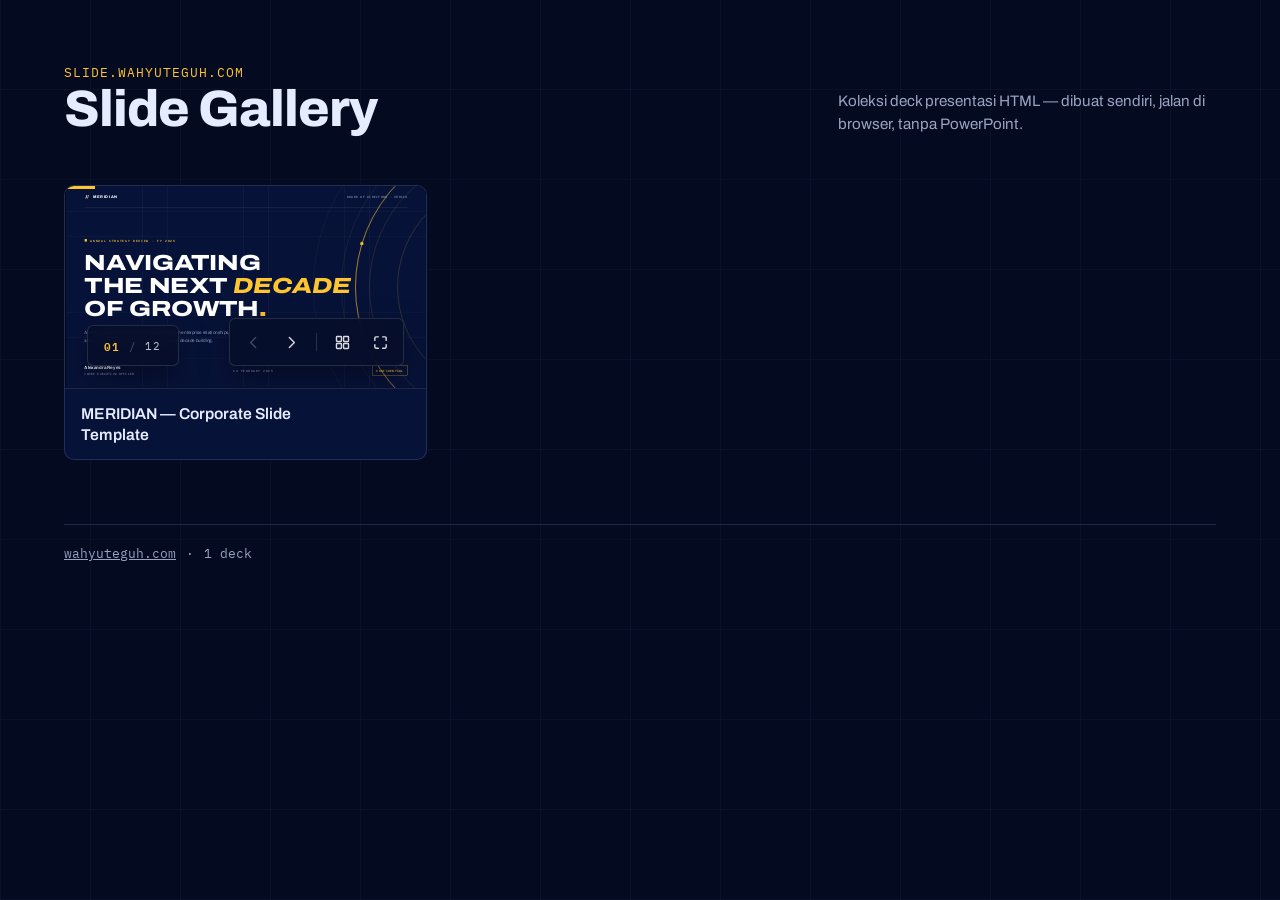
==== index.html @ 5e8fe519 "feat: add slide gallery with live iframe preview + manifest builder" ====
<!DOCTYPE html>
<html lang="id">
<head>
<meta charset="UTF-8">
<meta name="viewport" content="width=device-width, initial-scale=1.0">
<title>Slide Gallery — Wahyu Teguh</title>
<meta name="description" content="Galeri deck presentasi HTML oleh Wahyu Teguh.">
<link rel="icon" href="data:image/svg+xml,<svg xmlns='http://www.w3.org/2000/svg' viewBox='0 0 100 100'><rect width='100' height='100' rx='20' fill='%23040A20'/><rect x='18' y='26' width='64' height='40' rx='4' fill='none' stroke='%23FFC531' stroke-width='7'/><rect x='44' y='70' width='12' height='12' fill='%23FFC531'/></svg>">
<link rel="preconnect" href="https://fonts.googleapis.com">
<link rel="preconnect" href="https://fonts.gstatic.com" crossorigin>
<link href="https://fonts.googleapis.com/css2?family=Archivo:wght@400;600;800&family=IBM+Plex+Mono:wght@400;500&display=swap" rel="stylesheet">
<link rel="stylesheet" href="style.css">
<script src="gallery.js" defer></script>
</head>
<body>
<header class="head">
  <div>
    <p class="kicker">slide.wahyuteguh.com</p>
    <h1>Slide Gallery</h1>
  </div>
  <p class="sub">Koleksi deck presentasi HTML — dibuat sendiri, jalan di browser, tanpa PowerPoint.</p>
</header>

<main id="grid" class="grid" aria-live="polite"></main>

<p id="empty" class="empty" hidden>Belum ada deck. Taruh file di folder <code>decks/&lt;slug&gt;/index.html</code>, lalu jalankan <code>node tools/build-manifest.mjs</code>.</p>

<footer class="foot">
  <a href="https://wahyuteguh.com">wahyuteguh.com</a>
  <span>·</span>
  <span id="count"></span>
</footer>
</body>
</html>
---- style.css ----
:root {
  --navy-950: #040a20;
  --navy-900: #071238;
  --gold: #ffc531;
  --text: #e6ecff;
  --muted: #9aa3c0;
  --line: rgba(170, 190, 255, 0.16);
  --sans: 'Archivo', 'Helvetica Neue', Helvetica, sans-serif;
  --mono: 'IBM Plex Mono', ui-monospace, monospace;
}
* { margin: 0; padding: 0; box-sizing: border-box; }
body {
  min-height: 100vh;
  background:
    repeating-linear-gradient(0deg, rgba(160, 180, 255, 0.04) 0 1px, transparent 1px 90px),
    repeating-linear-gradient(90deg, rgba(160, 180, 255, 0.04) 0 1px, transparent 1px 90px),
    var(--navy-950);
  color: var(--text);
  font-family: var(--sans);
  padding: clamp(24px, 5vw, 64px);
}
.head {
  display: flex;
  flex-wrap: wrap;
  align-items: flex-end;
  justify-content: space-between;
  gap: 16px;
  margin-bottom: clamp(28px, 4vw, 48px);
}
.kicker {
  font-family: var(--mono);
  font-size: 0.8rem;
  color: var(--gold);
  letter-spacing: 0.08em;
  text-transform: uppercase;
}
h1 { font-size: clamp(2rem, 5vw, 3.2rem); font-weight: 800; letter-spacing: -0.02em; }
.sub { max-width: 42ch; color: var(--muted); line-height: 1.55; font-size: 0.95rem; }

.grid {
  display: grid;
  grid-template-columns: repeat(auto-fill, minmax(min(100%, 340px), 1fr));
  gap: clamp(20px, 3vw, 32px);
}
.card {
  display: block;
  text-decoration: none;
  color: inherit;
  background: var(--navy-900);
  border: 1px solid var(--line);
  border-radius: 10px;
  overflow: hidden;
  transition: transform 0.18s ease, border-color 0.18s ease, box-shadow 0.18s ease;
}
.card:hover, .card:focus-visible {
  transform: translateY(-4px);
  border-color: var(--gold);
  box-shadow: 0 18px 48px rgba(0, 0, 0, 0.5);
}
.card:focus-visible { outline: 2px solid var(--gold); outline-offset: 3px; }
.frame {
  display: block;
  aspect-ratio: 16 / 9;
  background: var(--navy-950);
  border-bottom: 1px solid var(--line);
}
.frame iframe {
  display: block;
  width: 100%;
  height: 100%;
  border: 0;
  pointer-events: none;
}
.meta {
  display: flex;
  align-items: center;
  justify-content: space-between;
  gap: 12px;
  padding: 14px 16px;
}
.meta h2 { font-size: 0.98rem; font-weight: 600; line-height: 1.35; }
.open {
  flex-shrink: 0;
  font-family: var(--mono);
  font-size: 0.78rem;
  color: var(--gold);
  opacity: 0;
  transition: opacity 0.18s ease;
}
.card:hover .open, .card:focus-visible .open { opacity: 1; }

.empty { color: var(--muted); line-height: 1.6; }
.empty code {
  font-family: var(--mono);
  font-size: 0.85em;
  background: var(--navy-900);
  border: 1px solid var(--line);
  border-radius: 4px;
  padding: 2px 6px;
}
.foot {
  display: flex;
  gap: 10px;
  margin-top: clamp(36px, 6vw, 64px);
  padding-top: 20px;
  border-top: 1px solid var(--line);
  font-family: var(--mono);
  font-size: 0.82rem;
  color: var(--muted);
}
.foot a { color: var(--muted); }
.foot a:hover, .foot a:focus-visible { color: var(--gold); }
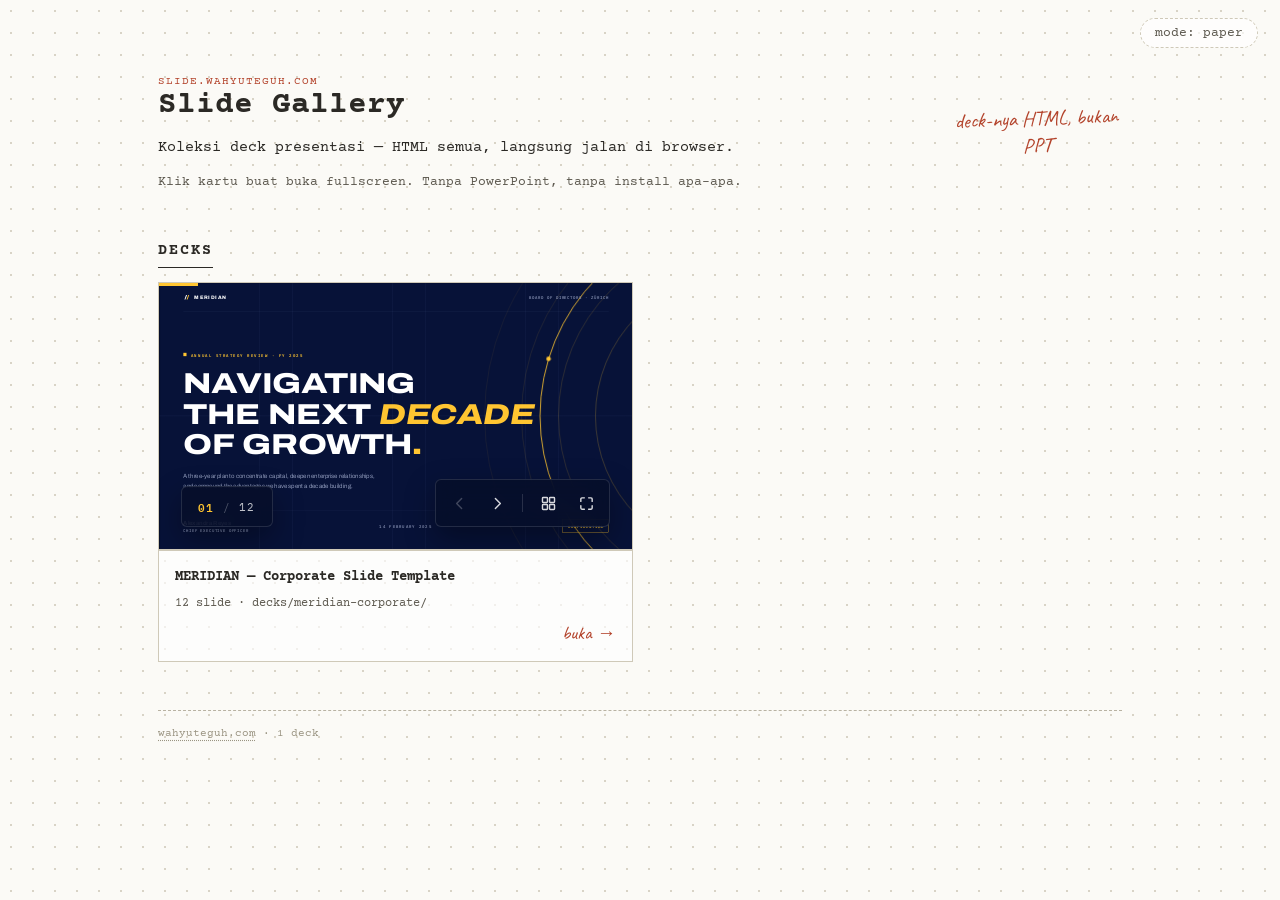
==== commit 55258643: "feat: restyle gallery with wahyuteguh.com paper-dot design + theme modes" ====
--- a/index.html
+++ b/index.html
@@ -5,30 +5,38 @@
 <meta name="viewport" content="width=device-width, initial-scale=1.0">
 <title>Slide Gallery — Wahyu Teguh</title>
 <meta name="description" content="Galeri deck presentasi HTML oleh Wahyu Teguh.">
-<link rel="icon" href="data:image/svg+xml,<svg xmlns='http://www.w3.org/2000/svg' viewBox='0 0 100 100'><rect width='100' height='100' rx='20' fill='%23040A20'/><rect x='18' y='26' width='64' height='40' rx='4' fill='none' stroke='%23FFC531' stroke-width='7'/><rect x='44' y='70' width='12' height='12' fill='%23FFC531'/></svg>">
+<link rel="icon" href="data:image/svg+xml,<svg xmlns='http://www.w3.org/2000/svg' viewBox='0 0 100 100'><rect width='100' height='100' rx='20' fill='%23fbfaf6'/><rect x='18' y='26' width='64' height='40' rx='2' fill='none' stroke='%23b3432b' stroke-width='7'/><rect x='44' y='70' width='12' height='12' fill='%23b3432b'/></svg>">
 <link rel="preconnect" href="https://fonts.googleapis.com">
 <link rel="preconnect" href="https://fonts.gstatic.com" crossorigin>
-<link href="https://fonts.googleapis.com/css2?family=Archivo:wght@400;600;800&family=IBM+Plex+Mono:wght@400;500&display=swap" rel="stylesheet">
+<link href="https://fonts.googleapis.com/css2?family=Courier+Prime:ital,wght@0,400;0,700;1,400&family=Caveat:wght@400;600;700&display=swap" rel="stylesheet">
 <link rel="stylesheet" href="style.css">
 <script src="gallery.js" defer></script>
 </head>
 <body>
-<header class="head">
-  <div>
-    <p class="kicker">slide.wahyuteguh.com</p>
-    <h1>Slide Gallery</h1>
+<button class="theme-toggle" id="mode-toggle" type="button">mode: paper</button>
+
+<div class="page">
+  <div class="flow centered">
+    <section class="sec hero">
+      <div>
+        <p class="kicker">slide.wahyuteguh.com</p>
+        <h1>Slide Gallery</h1>
+        <p class="lede">Koleksi deck presentasi — HTML semua, langsung jalan di browser.</p>
+        <p class="sub">Klik kartu buat buka fullscreen. Tanpa PowerPoint, tanpa install apa-apa.</p>
+      </div>
+      <p class="hand-note">deck-nya HTML, bukan PPT</p>
+    </section>
+
+    <section class="sec">
+      <h2 class="sec-title">Decks</h2>
+      <div id="grid" class="card-grid"></div>
+      <p id="empty" class="empty" hidden>Belum ada deck. Taruh file di <code>decks/&lt;slug&gt;/index.html</code>, lalu jalankan <code>node tools/build-manifest.mjs</code>.</p>
+    </section>
+
+    <footer class="colophon">
+      <a href="https://wahyuteguh.com">wahyuteguh.com</a> · <span id="count"></span>
+    </footer>
   </div>
-  <p class="sub">Koleksi deck presentasi HTML — dibuat sendiri, jalan di browser, tanpa PowerPoint.</p>
-</header>
-
-<main id="grid" class="grid" aria-live="polite"></main>
-
-<p id="empty" class="empty" hidden>Belum ada deck. Taruh file di folder <code>decks/&lt;slug&gt;/index.html</code>, lalu jalankan <code>node tools/build-manifest.mjs</code>.</p>
-
-<footer class="foot">
-  <a href="https://wahyuteguh.com">wahyuteguh.com</a>
-  <span>·</span>
-  <span id="count"></span>
-</footer>
+</div>
 </body>
 </html>
--- a/style.css
+++ b/style.css
@@ -1,112 +1,113 @@
-:root {
-  --navy-950: #040a20;
-  --navy-900: #071238;
-  --gold: #ffc531;
-  --text: #e6ecff;
-  --muted: #9aa3c0;
-  --line: rgba(170, 190, 255, 0.16);
-  --sans: 'Archivo', 'Helvetica Neue', Helvetica, sans-serif;
-  --mono: 'IBM Plex Mono', ui-monospace, monospace;
+html {
+  --paper: #fbfaf6;
+  --dots: radial-gradient(circle, #d8d3c6 1px, transparent 1.2px);
+  --ink: #2b2925; --muted: #5d594f; --soft: #9a9482; --faint: #cfc9b8; --dotline: #b8b2a2;
+  --card: rgba(255, 255, 255, .65);
+  --accent: #b3432b; --rule: rgba(179, 67, 43, .55);
+  --font-body: "Courier Prime", monospace;
+  --font-hand: "Caveat", cursive;
 }
-* { margin: 0; padding: 0; box-sizing: border-box; }
+html[data-mode=dark] {
+  --paper: #1b1915;
+  --dots: radial-gradient(circle, #37332b 1px, transparent 1.2px);
+  --ink: #e6e1d3; --muted: #a49d8d; --soft: #7c766a; --faint: #453f34; --dotline: #4d463a;
+  --card: rgba(255, 255, 255, .05);
+  --accent: #e07a5f; --rule: rgba(224, 122, 95, .5);
+}
+html[data-mode=ice] {
+  --paper: #eaf1f8;
+  --dots: radial-gradient(circle, #c3d4e6 1px, transparent 1.2px);
+  --ink: #1c2b3d; --muted: #47607a; --soft: #8399ad; --faint: #c3d3e3; --dotline: #a8bdd2;
+  --card: rgba(255, 255, 255, .55);
+  --accent: #2f6f9f; --rule: rgba(47, 111, 159, .5);
+}
+html[data-mode=ice-night] {
+  --paper: #0b1420;
+  --dots: radial-gradient(circle, #1c2c40 1px, transparent 1.2px);
+  --aurora: radial-gradient(ellipse 120% 60% at 50% -8%, rgba(96, 208, 192, .16), transparent 60%),
+    radial-gradient(ellipse 90% 50% at 78%, rgba(122, 130, 224, .14), transparent 55%);
+  --ink: #dbe7f2; --muted: #93a7bd; --soft: #6b809a; --faint: #26384f; --dotline: #2c405a;
+  --card: rgba(120, 170, 210, .08);
+  --accent: #6cc6d9; --rule: rgba(108, 198, 217, .45);
+}
+
 body {
+  margin: 0;
   min-height: 100vh;
-  background:
-    repeating-linear-gradient(0deg, rgba(160, 180, 255, 0.04) 0 1px, transparent 1px 90px),
-    repeating-linear-gradient(90deg, rgba(160, 180, 255, 0.04) 0 1px, transparent 1px 90px),
-    var(--navy-950);
-  color: var(--text);
-  font-family: var(--sans);
-  padding: clamp(24px, 5vw, 64px);
+  background-color: var(--paper);
+  background-image: var(--aurora, none), var(--dots);
+  background-size: var(--dotsize, auto, 22px 22px);
+  background-attachment: fixed;
+  color: var(--ink);
+  font-family: var(--font-body);
+  position: relative;
 }
-.head {
-  display: flex;
-  flex-wrap: wrap;
-  align-items: flex-end;
-  justify-content: space-between;
-  gap: 16px;
-  margin-bottom: clamp(28px, 4vw, 48px);
+body, body * { transition: background-color .5s ease, color .5s ease, border-color .5s ease; }
+html[data-mode=ice] .card, html[data-mode=ice] .theme-toggle,
+html[data-mode=ice-night] .card, html[data-mode=ice-night] .theme-toggle {
+  backdrop-filter: blur(4px); -webkit-backdrop-filter: blur(4px);
 }
-.kicker {
-  font-family: var(--mono);
-  font-size: 0.8rem;
-  color: var(--gold);
-  letter-spacing: 0.08em;
-  text-transform: uppercase;
+
+.page { position: relative; z-index: 1; max-width: 980px; margin: 0 auto; padding: 0 24px; }
+.flow.centered { padding: 76px 8px 56px; display: flex; flex-direction: column; gap: 48px; }
+.sec { position: relative; display: flex; flex-direction: column; gap: 14px; }
+
+.kicker { margin: 0; font-size: 10.5px; letter-spacing: 1px; text-transform: uppercase; color: var(--accent); }
+.sec-title {
+  margin: 0; font-size: 15px; font-weight: 700; letter-spacing: 2px; text-transform: uppercase;
+  border-bottom: 1px solid var(--ink); padding-bottom: 8px; width: fit-content;
 }
-h1 { font-size: clamp(2rem, 5vw, 3.2rem); font-weight: 800; letter-spacing: -0.02em; }
-.sub { max-width: 42ch; color: var(--muted); line-height: 1.55; font-size: 0.95rem; }
 
-.grid {
-  display: grid;
-  grid-template-columns: repeat(auto-fill, minmax(min(100%, 340px), 1fr));
-  gap: clamp(20px, 3vw, 32px);
+.hero { flex-direction: row; gap: 26px; align-items: flex-start; justify-content: space-between; }
+.hero h1 { margin: 0; font-size: 31px; font-weight: 700; }
+.lede { margin: 12px 0 0; font-size: 14.5px; line-height: 1.8; }
+.sub { margin: 10px 0 0; font-size: 13px; line-height: 1.8; color: var(--muted); }
+.hand-note {
+  flex: none; max-width: 170px; padding-top: 8px;
+  font-family: var(--font-hand); font-size: 21px; line-height: 1.3; color: var(--accent);
+  transform: rotate(-2deg); text-align: center;
 }
+
+.theme-toggle {
+  position: fixed; top: 18px; right: 22px; z-index: 40;
+  font-family: var(--font-body); font-size: 13px; color: var(--muted);
+  background: var(--card); border: 1px dashed var(--faint); border-radius: 999px;
+  padding: 7px 14px; cursor: pointer;
+}
+
+.card-grid { display: grid; grid-template-columns: 1fr 1fr; gap: 14px; }
 .card {
-  display: block;
-  text-decoration: none;
-  color: inherit;
-  background: var(--navy-900);
-  border: 1px solid var(--line);
-  border-radius: 10px;
-  overflow: hidden;
-  transition: transform 0.18s ease, border-color 0.18s ease, box-shadow 0.18s ease;
+  border: 1px solid var(--faint); background: var(--card);
+  display: flex; flex-direction: column; text-decoration: none; color: inherit; overflow: hidden;
 }
-.card:hover, .card:focus-visible {
-  transform: translateY(-4px);
-  border-color: var(--gold);
-  box-shadow: 0 18px 48px rgba(0, 0, 0, 0.5);
+.card:hover { border-color: var(--accent); }
+.card:focus-visible { outline: 2px solid var(--accent); outline-offset: 2px; }
+.card .frame {
+  display: block; aspect-ratio: 16 / 9; background: var(--faint);
+  border-bottom: 1px solid var(--faint); overflow: hidden;
 }
-.card:focus-visible { outline: 2px solid var(--gold); outline-offset: 3px; }
-.frame {
-  display: block;
-  aspect-ratio: 16 / 9;
-  background: var(--navy-950);
-  border-bottom: 1px solid var(--line);
+.card .frame iframe { display: block; width: 100%; height: 100%; border: 0; pointer-events: none; }
+.card .meta { display: flex; flex-direction: column; gap: 6px; padding: 16px; }
+.card .t { font-size: 14px; font-weight: 700; line-height: 1.5; }
+.card .d { font-size: 12px; color: var(--muted); line-height: 1.6; }
+.card .hand {
+  align-self: flex-end; margin-top: 2px;
+  font-family: var(--font-hand); font-size: 19px; color: var(--accent);
 }
-.frame iframe {
-  display: block;
-  width: 100%;
-  height: 100%;
-  border: 0;
-  pointer-events: none;
+
+.empty { margin: 0; color: var(--muted); font-size: 13px; line-height: 1.8; }
+.empty code {
+  font-family: var(--font-body); font-size: .92em;
+  background: var(--card); border: 1px solid var(--faint); padding: 1px 5px;
 }
-.meta {
-  display: flex;
-  align-items: center;
-  justify-content: space-between;
-  gap: 12px;
-  padding: 14px 16px;
+
+.colophon { font-size: 11px; color: var(--soft); border-top: 1px dashed var(--dotline); padding-top: 16px; }
+.colophon a { color: var(--soft); text-decoration: underline; text-decoration-style: dotted; text-underline-offset: 4px; }
+.colophon a:hover { color: var(--accent); }
+
+@media (max-width: 700px) {
+  .flow.centered { padding: 64px 4px 40px; gap: 40px; }
+  .hero { flex-direction: column; }
+  .hand-note { text-align: left; max-width: none; padding-top: 0; }
+  .card-grid { grid-template-columns: 1fr; }
 }
-.meta h2 { font-size: 0.98rem; font-weight: 600; line-height: 1.35; }
-.open {
-  flex-shrink: 0;
-  font-family: var(--mono);
-  font-size: 0.78rem;
-  color: var(--gold);
-  opacity: 0;
-  transition: opacity 0.18s ease;
-}
-.card:hover .open, .card:focus-visible .open { opacity: 1; }
-
-.empty { color: var(--muted); line-height: 1.6; }
-.empty code {
-  font-family: var(--mono);
-  font-size: 0.85em;
-  background: var(--navy-900);
-  border: 1px solid var(--line);
-  border-radius: 4px;
-  padding: 2px 6px;
-}
-.foot {
-  display: flex;
-  gap: 10px;
-  margin-top: clamp(36px, 6vw, 64px);
-  padding-top: 20px;
-  border-top: 1px solid var(--line);
-  font-family: var(--mono);
-  font-size: 0.82rem;
-  color: var(--muted);
-}
-.foot a { color: var(--muted); }
-.foot a:hover, .foot a:focus-visible { color: var(--gold); }
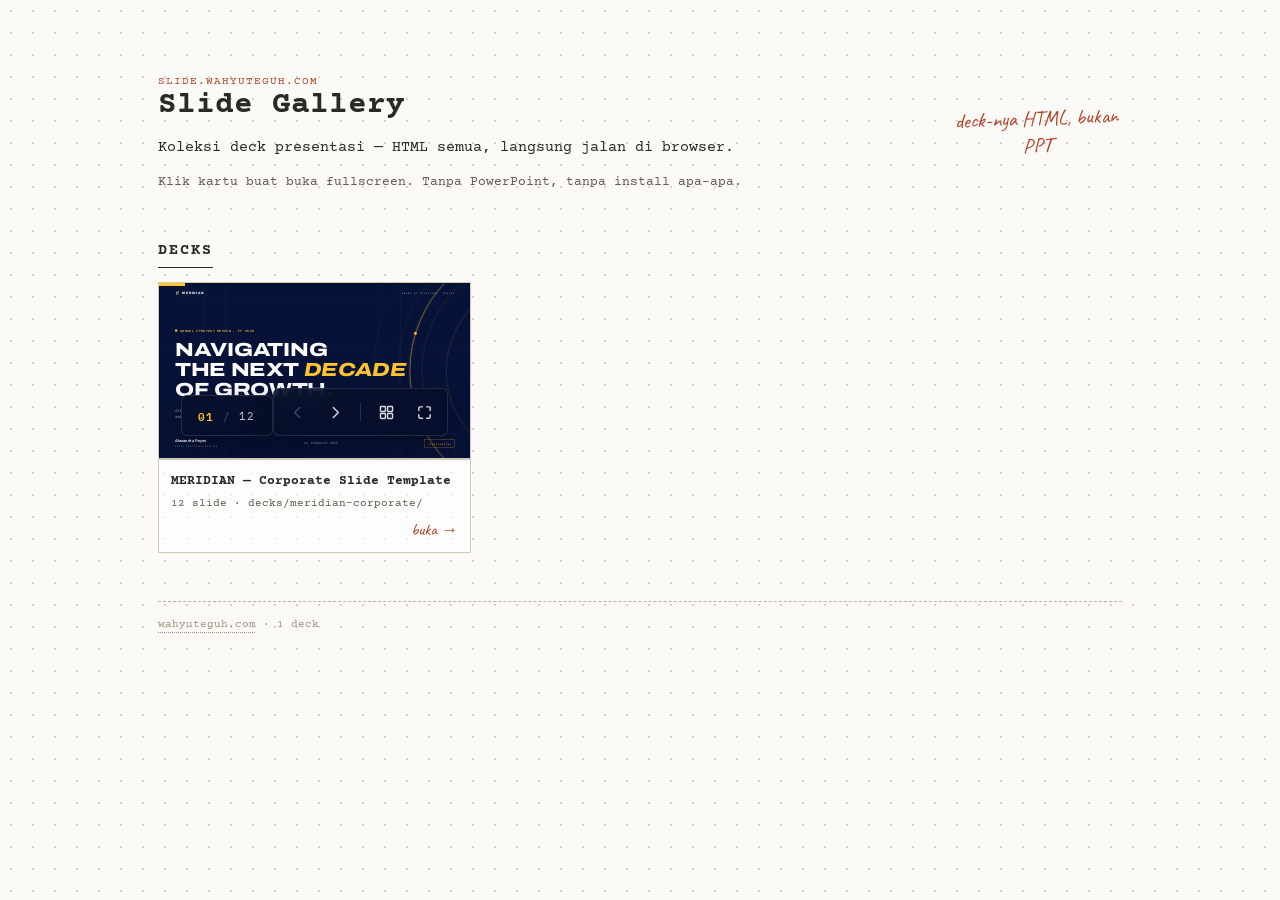
==== commit 9f242396: "refactor: smaller thumbnails (3-col grid), drop theme modes to paper only" ====
--- a/index.html
+++ b/index.html
@@ -13,8 +13,6 @@
 <script src="gallery.js" defer></script>
 </head>
 <body>
-<button class="theme-toggle" id="mode-toggle" type="button">mode: paper</button>
-
 <div class="page">
   <div class="flow centered">
     <section class="sec hero">
--- a/style.css
+++ b/style.css
@@ -7,45 +7,17 @@
   --font-body: "Courier Prime", monospace;
   --font-hand: "Caveat", cursive;
 }
-html[data-mode=dark] {
-  --paper: #1b1915;
-  --dots: radial-gradient(circle, #37332b 1px, transparent 1.2px);
-  --ink: #e6e1d3; --muted: #a49d8d; --soft: #7c766a; --faint: #453f34; --dotline: #4d463a;
-  --card: rgba(255, 255, 255, .05);
-  --accent: #e07a5f; --rule: rgba(224, 122, 95, .5);
-}
-html[data-mode=ice] {
-  --paper: #eaf1f8;
-  --dots: radial-gradient(circle, #c3d4e6 1px, transparent 1.2px);
-  --ink: #1c2b3d; --muted: #47607a; --soft: #8399ad; --faint: #c3d3e3; --dotline: #a8bdd2;
-  --card: rgba(255, 255, 255, .55);
-  --accent: #2f6f9f; --rule: rgba(47, 111, 159, .5);
-}
-html[data-mode=ice-night] {
-  --paper: #0b1420;
-  --dots: radial-gradient(circle, #1c2c40 1px, transparent 1.2px);
-  --aurora: radial-gradient(ellipse 120% 60% at 50% -8%, rgba(96, 208, 192, .16), transparent 60%),
-    radial-gradient(ellipse 90% 50% at 78%, rgba(122, 130, 224, .14), transparent 55%);
-  --ink: #dbe7f2; --muted: #93a7bd; --soft: #6b809a; --faint: #26384f; --dotline: #2c405a;
-  --card: rgba(120, 170, 210, .08);
-  --accent: #6cc6d9; --rule: rgba(108, 198, 217, .45);
-}
 
 body {
   margin: 0;
   min-height: 100vh;
   background-color: var(--paper);
-  background-image: var(--aurora, none), var(--dots);
-  background-size: var(--dotsize, auto, 22px 22px);
+  background-image: var(--dots);
+  background-size: 22px 22px;
   background-attachment: fixed;
   color: var(--ink);
   font-family: var(--font-body);
   position: relative;
-}
-body, body * { transition: background-color .5s ease, color .5s ease, border-color .5s ease; }
-html[data-mode=ice] .card, html[data-mode=ice] .theme-toggle,
-html[data-mode=ice-night] .card, html[data-mode=ice-night] .theme-toggle {
-  backdrop-filter: blur(4px); -webkit-backdrop-filter: blur(4px);
 }
 
 .page { position: relative; z-index: 1; max-width: 980px; margin: 0 auto; padding: 0 24px; }
@@ -68,14 +40,7 @@
   transform: rotate(-2deg); text-align: center;
 }
 
-.theme-toggle {
-  position: fixed; top: 18px; right: 22px; z-index: 40;
-  font-family: var(--font-body); font-size: 13px; color: var(--muted);
-  background: var(--card); border: 1px dashed var(--faint); border-radius: 999px;
-  padding: 7px 14px; cursor: pointer;
-}
-
-.card-grid { display: grid; grid-template-columns: 1fr 1fr; gap: 14px; }
+.card-grid { display: grid; grid-template-columns: repeat(3, 1fr); gap: 12px; }
 .card {
   border: 1px solid var(--faint); background: var(--card);
   display: flex; flex-direction: column; text-decoration: none; color: inherit; overflow: hidden;
@@ -87,12 +52,12 @@
   border-bottom: 1px solid var(--faint); overflow: hidden;
 }
 .card .frame iframe { display: block; width: 100%; height: 100%; border: 0; pointer-events: none; }
-.card .meta { display: flex; flex-direction: column; gap: 6px; padding: 16px; }
-.card .t { font-size: 14px; font-weight: 700; line-height: 1.5; }
-.card .d { font-size: 12px; color: var(--muted); line-height: 1.6; }
+.card .meta { display: flex; flex-direction: column; gap: 5px; padding: 12px; }
+.card .t { font-size: 13px; font-weight: 700; line-height: 1.45; }
+.card .d { font-size: 11px; color: var(--muted); line-height: 1.55; }
 .card .hand {
   align-self: flex-end; margin-top: 2px;
-  font-family: var(--font-hand); font-size: 19px; color: var(--accent);
+  font-family: var(--font-hand); font-size: 17px; color: var(--accent);
 }
 
 .empty { margin: 0; color: var(--muted); font-size: 13px; line-height: 1.8; }
@@ -105,7 +70,8 @@
 .colophon a { color: var(--soft); text-decoration: underline; text-decoration-style: dotted; text-underline-offset: 4px; }
 .colophon a:hover { color: var(--accent); }
 
-@media (max-width: 700px) {
+@media (max-width: 820px) { .card-grid { grid-template-columns: 1fr 1fr; } }
+@media (max-width: 560px) {
   .flow.centered { padding: 64px 4px 40px; gap: 40px; }
   .hero { flex-direction: column; }
   .hand-note { text-align: left; max-width: none; padding-top: 0; }
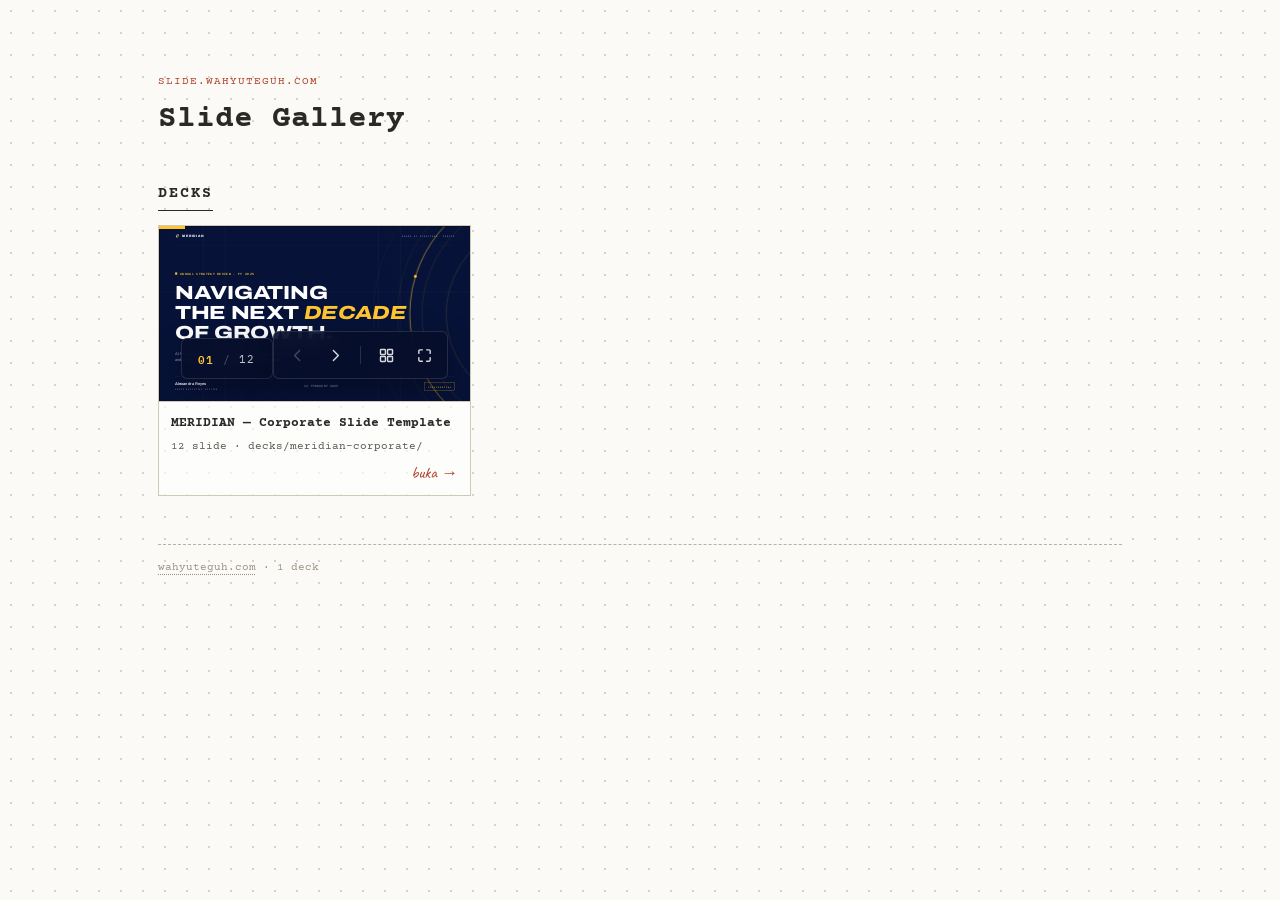
==== commit 2999f494: "chore: remove hero copy and handwritten note" ====
--- a/index.html
+++ b/index.html
@@ -15,14 +15,9 @@
 <body>
 <div class="page">
   <div class="flow centered">
-    <section class="sec hero">
-      <div>
-        <p class="kicker">slide.wahyuteguh.com</p>
-        <h1>Slide Gallery</h1>
-        <p class="lede">Koleksi deck presentasi — HTML semua, langsung jalan di browser.</p>
-        <p class="sub">Klik kartu buat buka fullscreen. Tanpa PowerPoint, tanpa install apa-apa.</p>
-      </div>
-      <p class="hand-note">deck-nya HTML, bukan PPT</p>
+    <section class="sec">
+      <p class="kicker">slide.wahyuteguh.com</p>
+      <h1>Slide Gallery</h1>
     </section>
 
     <section class="sec">
--- a/style.css
+++ b/style.css
@@ -30,15 +30,7 @@
   border-bottom: 1px solid var(--ink); padding-bottom: 8px; width: fit-content;
 }
 
-.hero { flex-direction: row; gap: 26px; align-items: flex-start; justify-content: space-between; }
-.hero h1 { margin: 0; font-size: 31px; font-weight: 700; }
-.lede { margin: 12px 0 0; font-size: 14.5px; line-height: 1.8; }
-.sub { margin: 10px 0 0; font-size: 13px; line-height: 1.8; color: var(--muted); }
-.hand-note {
-  flex: none; max-width: 170px; padding-top: 8px;
-  font-family: var(--font-hand); font-size: 21px; line-height: 1.3; color: var(--accent);
-  transform: rotate(-2deg); text-align: center;
-}
+h1 { margin: 0; font-size: 31px; font-weight: 700; }
 
 .card-grid { display: grid; grid-template-columns: repeat(3, 1fr); gap: 12px; }
 .card {
@@ -73,7 +65,5 @@
 @media (max-width: 820px) { .card-grid { grid-template-columns: 1fr 1fr; } }
 @media (max-width: 560px) {
   .flow.centered { padding: 64px 4px 40px; gap: 40px; }
-  .hero { flex-direction: column; }
-  .hand-note { text-align: left; max-width: none; padding-top: 0; }
   .card-grid { grid-template-columns: 1fr; }
 }
